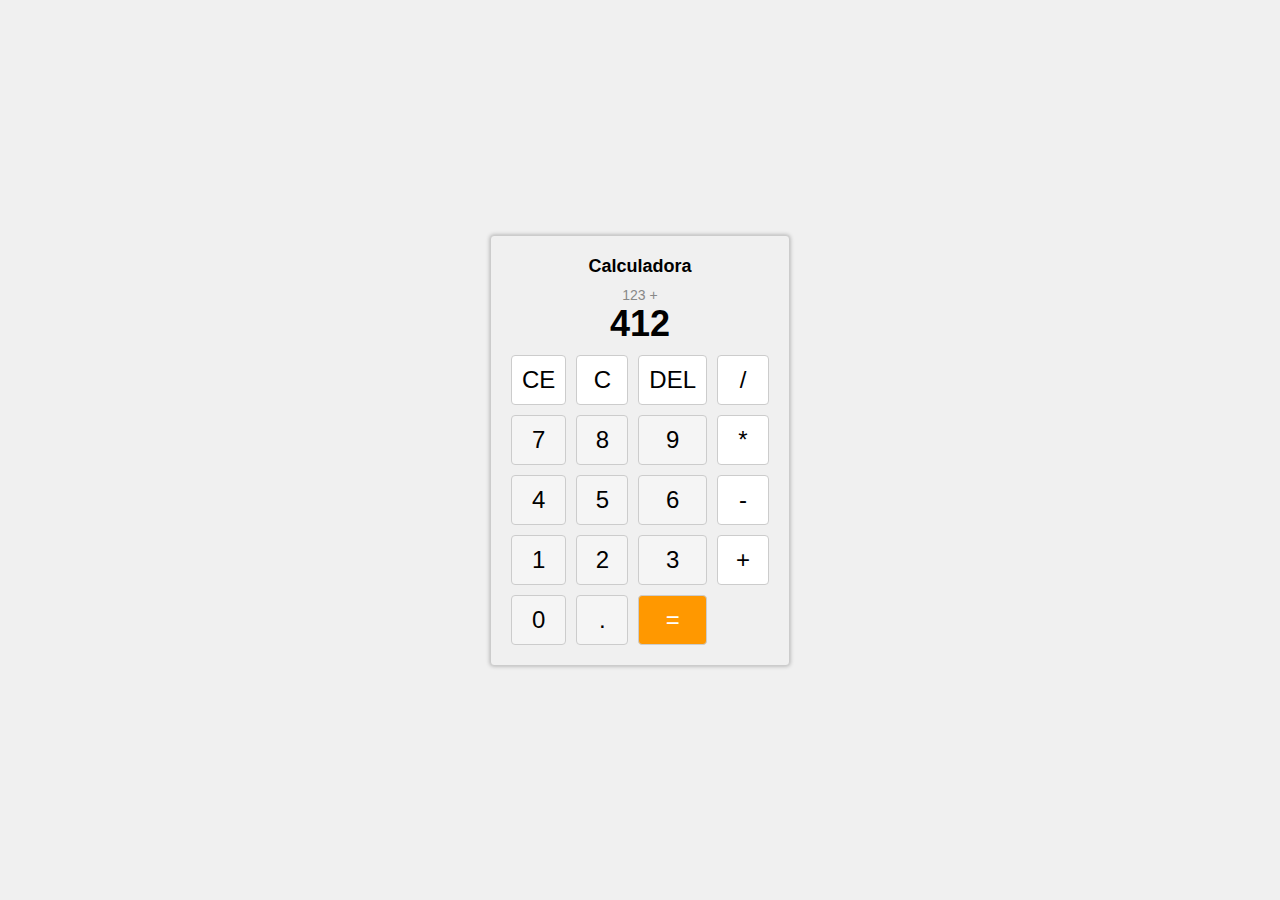
==== calculadora/calc.html @ 527474b5 "exercicios" ====
<!DOCTYPE html>
<html lang="pt-br">

<head>
    <meta charset="UTF-8">
    <meta name="viewport" content="width=device-width, initial-scale=1.0">
    <title>Calculadora</title>
    <link rel="stylesheet" href="style.css">
    <script src="script.js"></script>
</head>

<body>
    <div id="calc">
        <h3>Calculadora</h3>
        <div id="operations">
            <div id="previous-operation">123 +</div>
            <div id="current-operations">412</div>
        </div>
        <div id="buttons-container">
            <button>CE</button>
            <button>C</button>
            <button>DEL</button>
            <button>/</button>
            <button class="number">7</button>
            <button class="number">8</button>
            <button class="number">9</button>
            <button>*</button>
            <button class="number">4</button>
            <button class="number">5</button>
            <button class="number">6</button>
            <button>-</button>
            <button class="number">1</button>
            <button class="number">2</button>
            <button class="number">3</button>
            <button>+</button>
            <button class="number">0</button>
            <button class="number">.</button>
            <button id="equalBtn">=</button>
        </div>
    </div>
</body>

</html>
---- calculadora/style.css ----
body {
    font-family: Arial, sans-serif;
    background-color: #f0f0f0;
    margin: 0;
    padding: 0;
    display: flex;
    justify-content: center;
    align-items: center;
    height: 100vh;
  }
  
  #calc {
    background-color: #f0f0f0;
    border: 1px solid #ccc;
    border-radius: 4px;
    box-shadow: 0px 0px 4px rgba(0, 0, 0, 0.3);
    padding: 20px;
    text-align: center;
    width: 300px;
    box-sizing: border-box;
  }
  
  h3 {
    font-size: 18px;
    margin: 0;
  }
  
  #operations {
    margin: 10px 0;
  }
  
  #previous-operation {
    font-size: 14px;
    color: #888;
  }
  
  #current-operations {
    font-size: 36px;
    font-weight: bold;
    margin-bottom: 10px;
  }
  
  #buttons-container {
    display: grid;
    grid-template-columns: repeat(4, 1fr);
    grid-gap: 10px;
  }
  
  button {
    font-size: 24px;
    padding: 10px;
    border: 1px solid #ccc;
    background-color: #fff;
    cursor: pointer;
    border-radius: 4px;
  }
  
  button:hover {
    background-color: #eee;
  }
  
  .number {
    background-color: #f5f5f5;
  }
  
  #equalBtn {
    background-color: #ff9800;
    color: #fff;
  }
  
  #equalBtn:hover {
    background-color: #f57c00;
  }
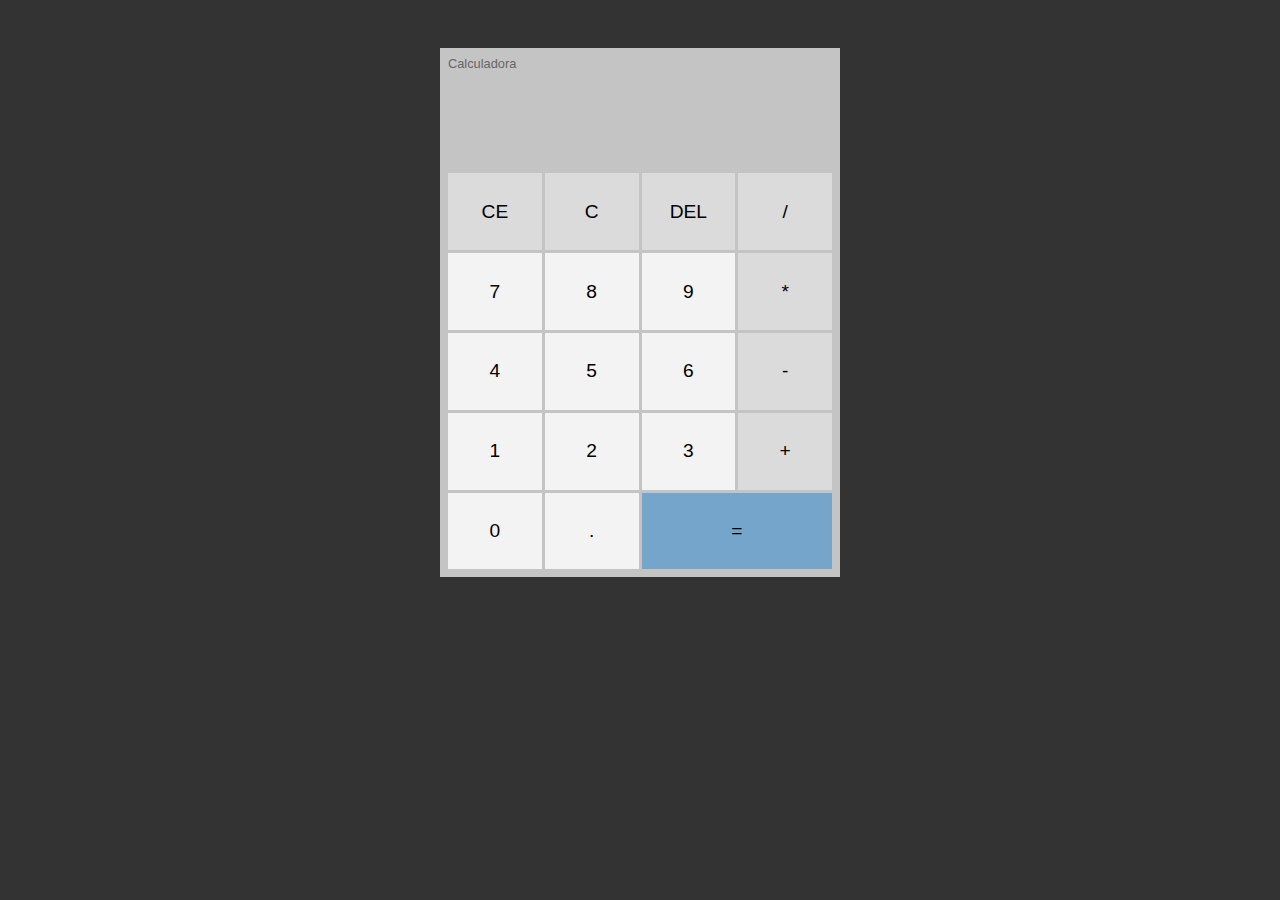
==== commit b1bcd51d: "att exercicios" ====
--- a/calculadora/calc.html
+++ b/calculadora/calc.html
@@ -1,43 +1,41 @@
 <!DOCTYPE html>
 <html lang="pt-br">
-
-<head>
-    <meta charset="UTF-8">
-    <meta name="viewport" content="width=device-width, initial-scale=1.0">
-    <title>Calculadora</title>
-    <link rel="stylesheet" href="style.css">
-    <script src="script.js"></script>
-</head>
-
-<body>
+  <head>
+    <meta charset="UTF-8" />
+    <meta http-equiv="X-UA-Compatible" content="IE=edge" />
+    <meta name="viewport" content="width=device-width, initial-scale=1.0" />
+    <title>Calculadora em Javascript</title>
+    <link rel="stylesheet" href="style.css" />
+  </head>
+  <body>
     <div id="calc">
-        <h3>Calculadora</h3>
-        <div id="operations">
-            <div id="previous-operation">123 +</div>
-            <div id="current-operations">412</div>
-        </div>
-        <div id="buttons-container">
-            <button>CE</button>
-            <button>C</button>
-            <button>DEL</button>
-            <button>/</button>
-            <button class="number">7</button>
-            <button class="number">8</button>
-            <button class="number">9</button>
-            <button>*</button>
-            <button class="number">4</button>
-            <button class="number">5</button>
-            <button class="number">6</button>
-            <button>-</button>
-            <button class="number">1</button>
-            <button class="number">2</button>
-            <button class="number">3</button>
-            <button>+</button>
-            <button class="number">0</button>
-            <button class="number">.</button>
-            <button id="equalBtn">=</button>
-        </div>
+      <h3>Calculadora</h3>
+      <div id="operations">
+        <div id="previous-operation"></div>
+        <div id="current-operation"></div>
+      </div>
+      <div id="buttons-container">
+        <button>CE</button>
+        <button>C</button>
+        <button>DEL</button>
+        <button>/</button>
+        <button class="number">7</button>
+        <button class="number">8</button>
+        <button class="number">9</button>
+        <button>*</button>
+        <button class="number">4</button>
+        <button class="number">5</button>
+        <button class="number">6</button>
+        <button>-</button>
+        <button class="number">1</button>
+        <button class="number">2</button>
+        <button class="number">3</button>
+        <button>+</button>
+        <button class="number">0</button>
+        <button class="number">.</button>
+        <button id="equal-btn">=</button>
+      </div>
     </div>
-</body>
-
+    <script src="script.js" defer></script>
+  </body>
 </html>--- a/calculadora/style.css
+++ b/calculadora/style.css
@@ -1,73 +1,82 @@
+* {
+  margin: 0;
+  padding: 0;
+  box-sizing: border-box;
+  font-family: Helvetica;
+}
+
 body {
-    font-family: Arial, sans-serif;
-    background-color: #f0f0f0;
-    margin: 0;
-    padding: 0;
-    display: flex;
-    justify-content: center;
-    align-items: center;
-    height: 100vh;
-  }
-  
-  #calc {
-    background-color: #f0f0f0;
-    border: 1px solid #ccc;
-    border-radius: 4px;
-    box-shadow: 0px 0px 4px rgba(0, 0, 0, 0.3);
-    padding: 20px;
-    text-align: center;
-    width: 300px;
-    box-sizing: border-box;
-  }
-  
-  h3 {
-    font-size: 18px;
-    margin: 0;
-  }
-  
-  #operations {
-    margin: 10px 0;
-  }
-  
-  #previous-operation {
-    font-size: 14px;
-    color: #888;
-  }
-  
-  #current-operations {
-    font-size: 36px;
-    font-weight: bold;
-    margin-bottom: 10px;
-  }
-  
-  #buttons-container {
-    display: grid;
-    grid-template-columns: repeat(4, 1fr);
-    grid-gap: 10px;
-  }
-  
-  button {
-    font-size: 24px;
-    padding: 10px;
-    border: 1px solid #ccc;
-    background-color: #fff;
-    cursor: pointer;
-    border-radius: 4px;
-  }
-  
-  button:hover {
-    background-color: #eee;
-  }
-  
-  .number {
-    background-color: #f5f5f5;
-  }
-  
-  #equalBtn {
-    background-color: #ff9800;
-    color: #fff;
-  }
-  
-  #equalBtn:hover {
-    background-color: #f57c00;
-  }+  background-color: #333;
+  display: flex;
+  align-items: center;
+  justify-content: center;
+  padding: 3em;
+}
+
+#calc {
+  width: 400px;
+  padding: 0.5em;
+  background-color: #c4c4c4;
+  color: #000;
+  display: flex;
+  flex-direction: column;
+}
+
+#calc h3 {
+  font-size: 0.8em;
+  font-weight: 300;
+  color: #666;
+}
+
+#operations {
+  text-align: right;
+}
+
+#previous-operation {
+  color: #777;
+  padding: 0.2em;
+  overflow-wrap: break-word;
+  min-height: 1.6em;
+}
+
+#current-operation {
+  min-height: 1.6em;
+  font-size: 3em;
+  font-weight: 700;
+  padding: 0.2em;
+  overflow-wrap: break-word;
+}
+
+#buttons-container {
+  display: grid;
+  grid-template-columns: 1fr 1fr 1fr 1fr;
+  gap: 3px;
+}
+
+#buttons-container button {
+  border: 1px solid transparent;
+  border-radius: 0;
+  height: 4em;
+  font-size: 1.2em;
+  background-color: #dbdbdb;
+  cursor: pointer;
+}
+
+#buttons-container .number {
+  background-color: #f3f3f3;
+}
+
+#buttons-container button:hover {
+  background-color: #bababa;
+  border-color: #999;
+}
+
+#buttons-container #equal-btn {
+  grid-column: span 2;
+  background-color: #75a5cb;
+}
+
+#buttons-container #equal-btn:hover {
+  grid-column: span 2;
+  background-color: #3a91d8;
+}